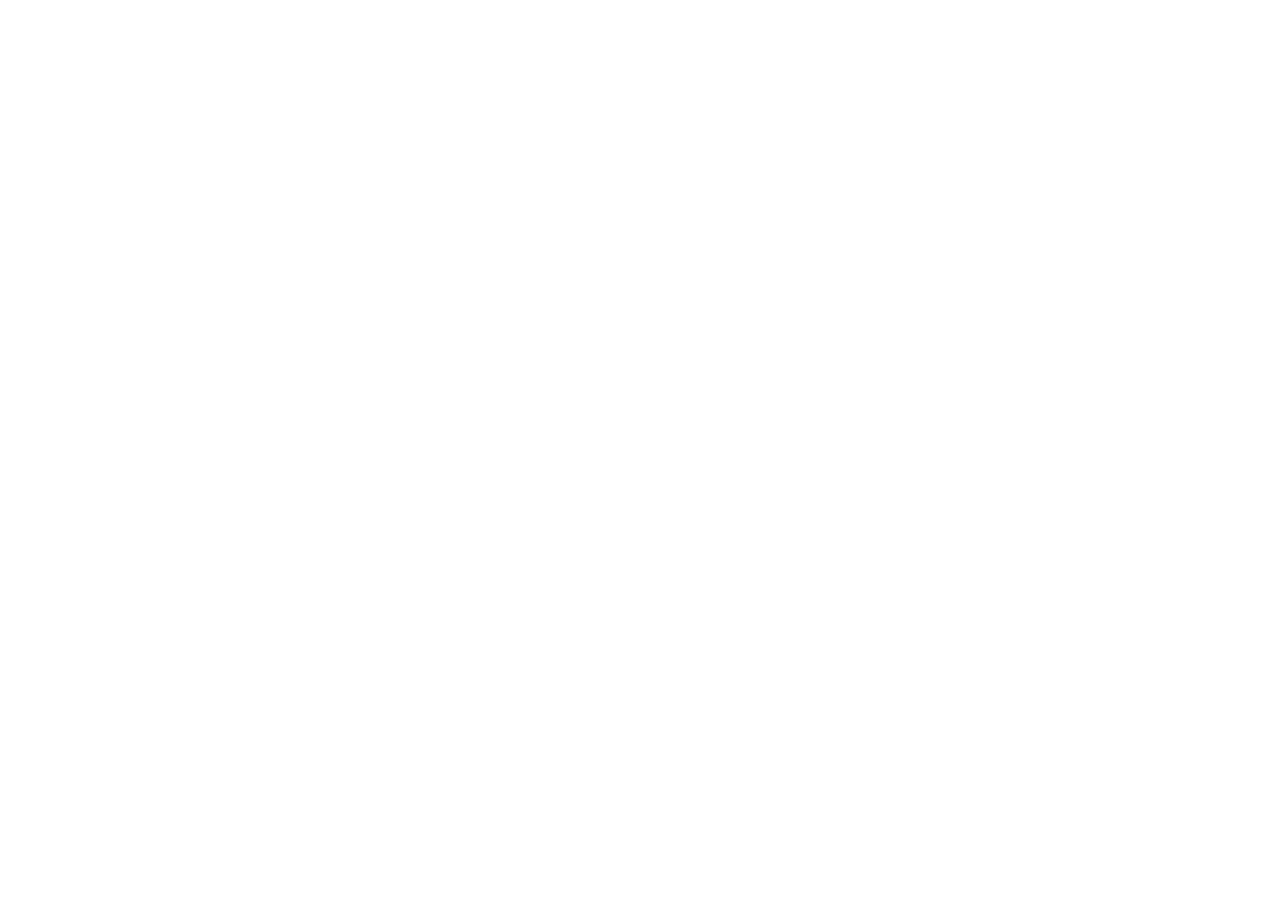
==== index.html @ 0febb9c7 "Создали переменные и простые операции на JS" ====
<!doctype html>
<html lang="ru">
<head>
  <meta charset="UTF-8">
  <meta name="viewport"
        content="width=device-width, user-scalable=no, initial-scale=1.0, maximum-scale=1.0, minimum-scale=1.0">
  <meta http-equiv="X-UA-Compatible" content="ie=edge">
  <title>test-git</title>
</head>
<body>

<script src="test-git.js"></script>
</body>
</html>
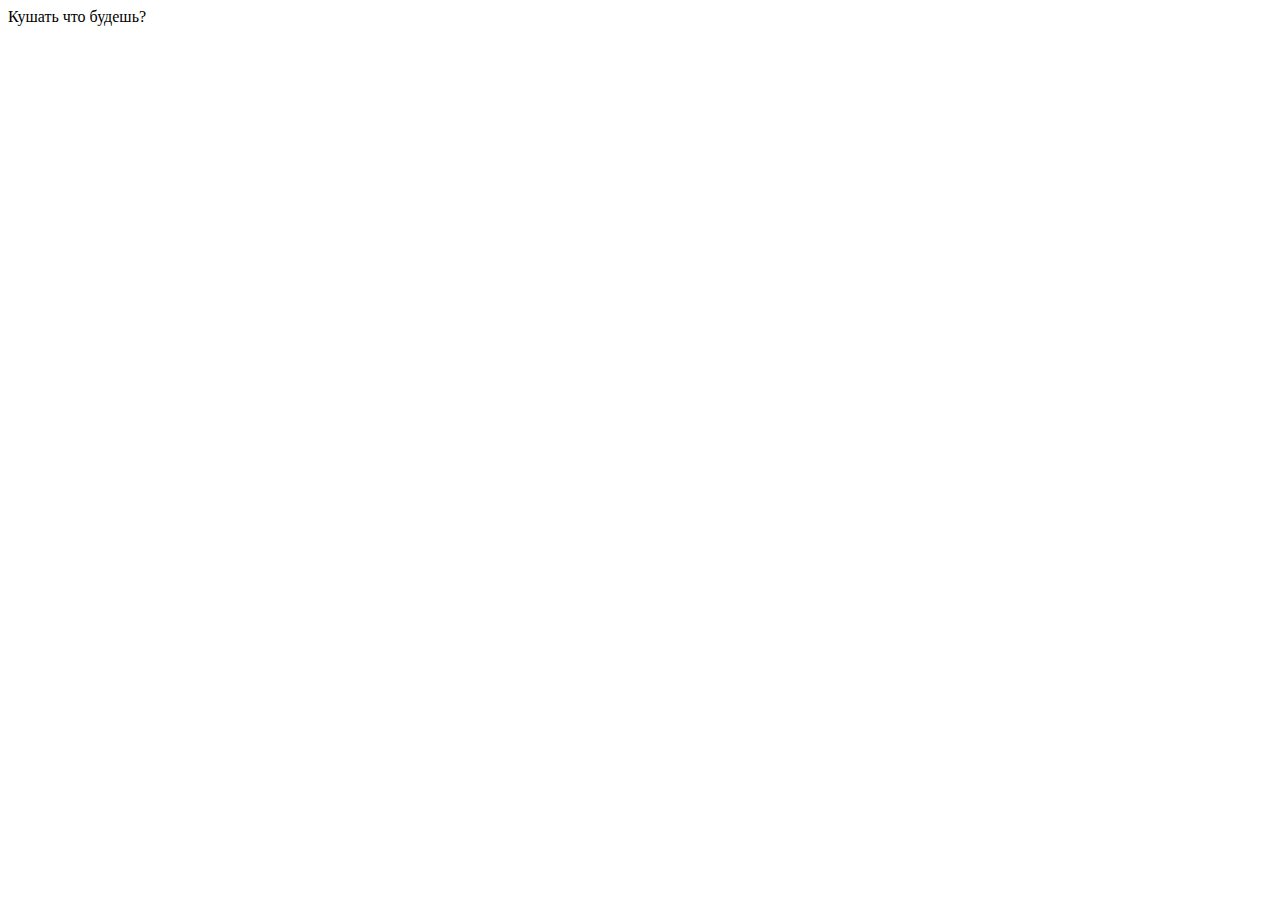
==== commit 8c80d42e: "Добавление из 4-го урока." ====
--- a/index.html
+++ b/index.html
@@ -9,6 +9,6 @@
 </head>
 <body>
 
-<script src="test-git.js"></script>
+<script src="gloTask1.js"></script>
 </body>
 </html>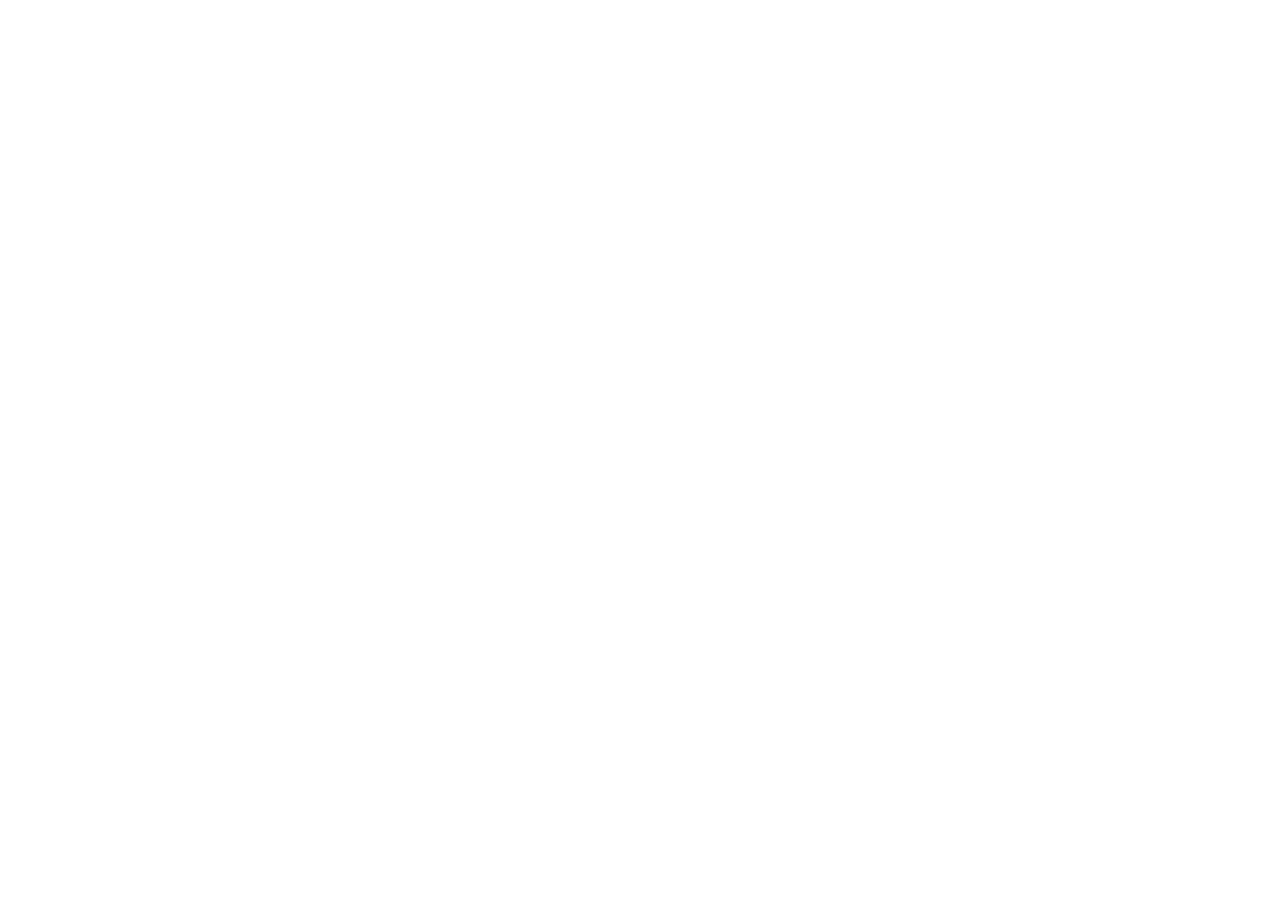
==== commit 722a31d9: "Бонусное №3" ====
--- a/index.html
+++ b/index.html
@@ -9,6 +9,8 @@
 </head>
 <body>
 
-<script src="gloTask1.js"></script>
+<!--<script src=".\bonus01.js"></script>-->
+<!--<script src=".\bonus02.js"></script>-->
+<script src=".\bonus03.js"></script>
 </body>
 </html>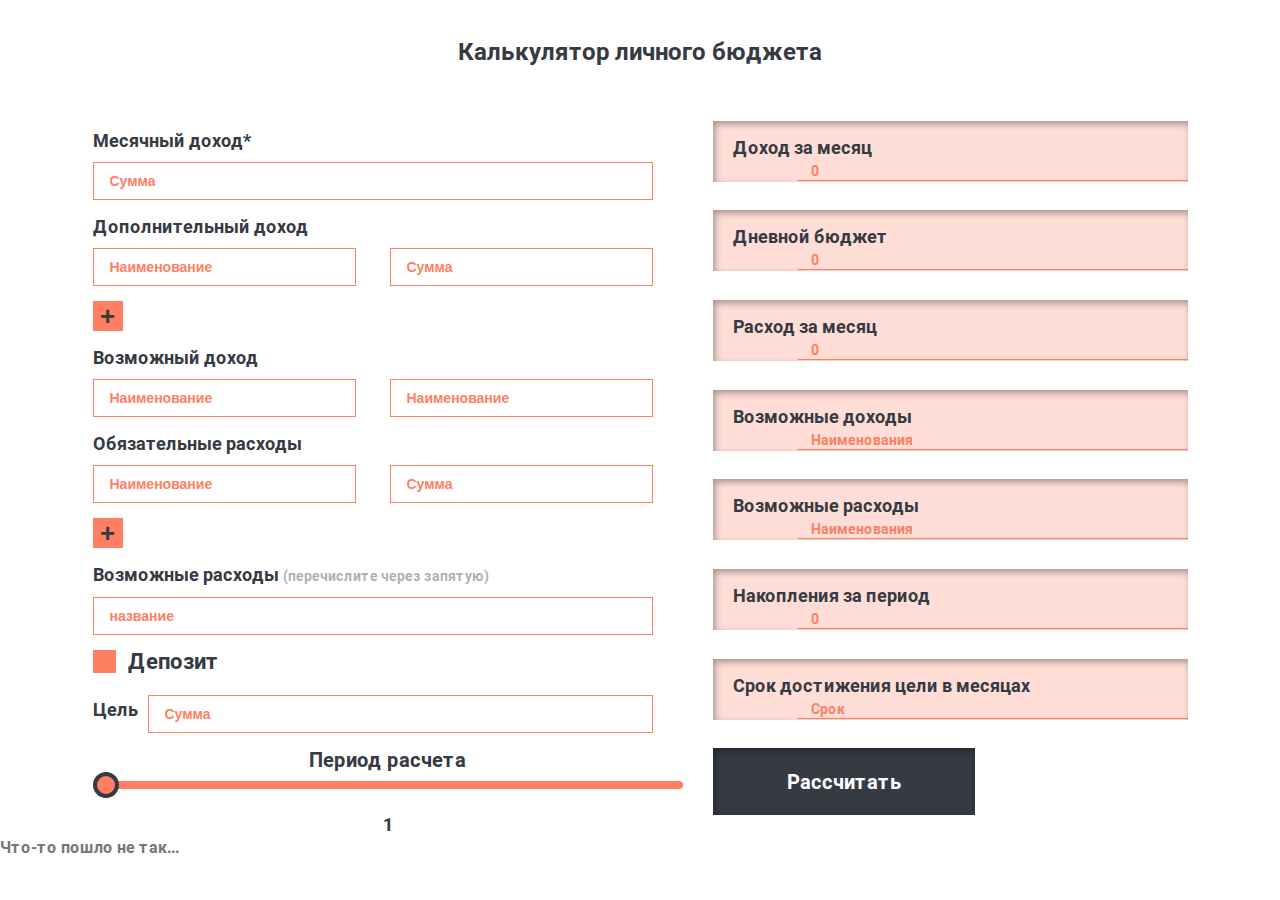
==== commit 132956de: "8-е задание." ====
--- a/index.html
+++ b/index.html
@@ -1,16 +1,131 @@
 <!doctype html>
-<html lang="ru">
+<html lang="pl">
 <head>
   <meta charset="UTF-8">
   <meta name="viewport"
         content="width=device-width, user-scalable=no, initial-scale=1.0, maximum-scale=1.0, minimum-scale=1.0">
   <meta http-equiv="X-UA-Compatible" content="ie=edge">
-  <title>test-git</title>
+  <!-- <link rel="preload" href="./font/Roboto-Bold.woff2" as="font" type="font/woff2" crossorigin> -->
+  <link rel="stylesheet" href="./css/style.min.css">
+
+  <title>Document</title>
 </head>
 <body>
+<h1>Калькулятор личного бюджета</h1>
+<section class="main">
 
-<!--<script src=".\bonus01.js"></script>-->
-<!--<script src=".\bonus02.js"></script>-->
-<script src=".\bonus03.js"></script>
+  <div class="calc">
+
+    <div class="data">
+      <div class="salary">
+        <div class="salary-title title">Месячный доход*</div>
+        <input type="text" class="salary-amount" placeholder="Сумма">
+      </div>
+
+      <div class="income">
+        <div class="income-title title">Дополнительный доход</div>
+        <div class="income-items">
+          <input type="text" class="income-title" placeholder="Наименование">
+          <input type="text" class="income-amount" placeholder="Сумма">
+        </div>
+
+        <button class="btn_plus income_add">+</button>
+      </div>
+
+      <div class="additional_income">
+        <div class="additional_income-title title">Возможный доход</div>
+        <input type="text" class="additional_income-item" placeholder="Наименование">
+        <input type="text" class="additional_income-item" placeholder="Наименование">
+      </div>
+
+      <div class="expenses">
+        <div class="expenses-title title">Обязательные расходы</div>
+        <div class="expenses-items">
+          <input type="text" class="expenses-title" placeholder="Наименование">
+          <input type="text" class="expenses-amount" placeholder="Сумма">
+        </div>
+
+        <button class="btn_plus expenses_add">+</button>
+      </div>
+      <div class="additional_expenses">
+        <div class="additional_expenses-title title">Возможные расходы <span>(перечислите через запятую)</span></div>
+        <input type="text" class="additional_expenses-item" placeholder="название">
+
+      </div>
+
+      <div class="deposit">
+        <label class="deposit-label title">Депозит
+          <input id="deposit-check" type="checkbox">
+          <span class="deposit-checkmark"></span>
+        </label>
+        <select class="deposit-bank">
+          <option value="0">Процент</option>
+          <option value="0.03">Сбербанк</option>
+          <option value="0.05">Альфабанк</option>
+          <option value="0.09">Тинькофф</option>
+          <option value="other">Другой</option>
+        </select>
+        <div class="deposit-calc">
+          <input type="text" class="deposit-amount" placeholder="Сумма">
+          <input type="text" class="deposit-percent" placeholder="Процент" disabled>
+        </div>
+      </div>
+
+      <div class="target">
+        <span class="target-title title">Цель</span>
+        <input type="text" class="target-amount" placeholder="Сумма">
+      </div>
+
+      <div class="period">
+        <div class="title period-title">Период расчета</div>
+        <input class="period-select" type="range" step="1" min="1" max="12" value="1">
+        <div class="title period-amount">1</div>
+      </div>
+
+    </div>
+
+    <div class="result">
+      <div class="result-budget_month">
+        <span class="title">Доход за месяц</span>
+        <input type="text" class="result-total budget_month-value" placeholder="0" disabled>
+      </div>
+      <div class="result-budget_day">
+        <span class="title">Дневной бюджет</span>
+        <input type="text" class="result-total budget_day-value" placeholder="0">
+      </div>
+
+      <div class="result-expenses_month">
+        <span class="title">Расход за месяц</span>
+        <input type="text" class="result-total expenses_month-value" placeholder="0" disabled>
+      </div>
+      <div class="result-additional_income">
+        <span class="title">Возможные доходы</span>
+        <input type="text" class="result-total additional_income-value" placeholder="Наименования" disabled>
+      </div>
+      <div class="result-additional_expenses">
+        <span class="title">Возможные расходы</span>
+        <input type="text" class="result-total additional_expenses-value" placeholder="Наименования" disabled>
+      </div>
+
+      <div class="result-income_period">
+        <span class="title">Накопления за период</span>
+        <input type="text" class="result-total income_period-value" placeholder="0" disabled>
+      </div>
+      <div class="result-target_month">
+        <span class="title">Срок достижения цели в месяцах</span>
+        <input type="text" class="result-total target_month-value" placeholder="Срок" disabled>
+      </div>
+      <div class="control">
+        <button id="start">Рассчитать</button>
+        <button id="cancel">Сбросить</button>
+      </div>
+    </div>
+
+
+  </div>
+
+
+</section>
+<script src="./js/script.js"></script>
 </body>
 </html>--- a/css/style.min.css
+++ b/css/style.min.css
@@ -0,0 +1 @@
+@font-face{font-family:Roboto;src:url(../font/Roboto-Bold.woff2) format("woff2"),url(../font/Roboto-Bold.woff) format("woff")}body{font-family:Roboto,sans-serif;color:#777;padding-top:40px}*{-webkit-box-sizing:border-box;box-sizing:border-box;margin:0;padding:0;outline:0}a,a:active,a:focus,a:hover,a:visited{text-decoration:none}.calc{display:-webkit-box;display:-ms-flexbox;display:flex;-ms-flex-wrap:wrap;flex-wrap:wrap;max-width:90%;margin:auto;-webkit-box-pack:center;-ms-flex-pack:center;justify-content:center}h1{color:#353a43;font-size:24px;font-weight:700;line-height:24px;text-align:center;margin-bottom:50px}.title{color:#353a43;font-size:18px;font-weight:700;line-height:24px;margin-top:15px}.title span{font-size:14px;color:#adb1ba}.data>div{padding-right:30px}.data input[type=text]{height:20px;padding:18px 16px;border:1px solid #ff7f63;margin:9px 30px 0 0;width:263px}.data input[type=text]::-webkit-input-placeholder{color:#ff7f63;font-size:14px;font-weight:700;line-height:24px}.data input[type=text]:-moz-placeholder{color:#ff7f63;font-size:14px;font-weight:700;line-height:24px}.data input[type=text]::-moz-placeholder{color:#ff7f63;font-size:14px;font-weight:700;line-height:24px}.data input[type=text]:-ms-input-placeholder{color:#ff7f63;font-size:14px;font-weight:700;line-height:24px}.data .btn_plus{width:30px;height:30px;text-align:center;line-height:30px;background-color:#ff7f63;color:#353a43;outline:0;border:none;font-size:26px;font-weight:700;cursor:pointer;margin-top:15px}.data .btn_plus:hover{-webkit-box-shadow:inset 2px 3px 7px rgba(0,0,0,.35);box-shadow:inset 2px 3px 7px rgba(0,0,0,.35)}.data .additional_expenses-item,.data .salary-amount{width:calc(100% - 30px)!important}.data .deposit-label{display:block;position:relative;padding-left:35px;margin-bottom:12px;cursor:pointer;font-size:22px;-webkit-user-select:none;-moz-user-select:none;-ms-user-select:none;user-select:none}.data .deposit-label input{position:absolute;opacity:0;cursor:pointer;height:0;width:0}.data .deposit-label .deposit-checkmark{position:absolute;top:0;left:0;height:23px;width:23px;background-color:#ff7f63}.data .deposit-label .deposit-checkmark:after{content:"";position:absolute;display:none;left:9px;top:5px;width:5px;height:10px;border:solid #353a43;border-width:0 3px 3px 0;-webkit-transform:rotate(45deg);transform:rotate(45deg)}.data .deposit-label:hover input~.deposit-checkmark{background-color:#ff7f63;-webkit-box-shadow:inset 2px 3px 7px rgba(0,0,0,.35);box-shadow:inset 2px 3px 7px rgba(0,0,0,.35)}.data .deposit-label input:checked~.deposit-checkmark:after{display:block}.data .deposit-bank{display:none;font-family:Roboto,sans-serif;font-size:14px;font-variant:small-caps;font-weight:700;color:#444;line-height:1.3;padding:.6em 1.4em .5em .8em;width:263px;max-width:100%;-webkit-box-sizing:border-box;box-sizing:border-box;margin:0;-webkit-box-shadow:inset 2px 3px 7px rgba(0,0,0,.35);box-shadow:inset 2px 3px 7px rgba(0,0,0,.35);border:1px solid #ff7f63;background-color:#ff7f63;cursor:pointer;-moz-appearance:none;-webkit-appearance:none;appearance:none;background-image:url(../img/arrow.svg);background-repeat:no-repeat,repeat;background-position:right .7em top 50%,0 0;background-size:20px auto,100%}.data .deposit-bank::-ms-expand{display:none}.data .deposit-bank:hover{border-color:#888}.data .deposit-bank:focus{border-color:#aaa;color:#222;outline:0}.data .deposit-bank option{font-weight:400}.data .deposit-amount,.data .deposit-percent{display:none}.data .target{display:-webkit-box;display:-ms-flexbox;display:flex}.data .target-title{margin:auto 10px auto auto}.data .target-amount{-webkit-box-flex:1;-ms-flex-positive:1;flex-grow:1}.data .period{text-align:center}.data .period-title{font-size:20px;text-align:center}.data .period input[type=range].period-select{-webkit-appearance:none;width:100%;margin:9px 0}.data .period input[type=range].period-select:focus{outline:0}.data .period input[type=range].period-select::-webkit-slider-runnable-track{width:100%;height:8px;cursor:pointer;background:#ff7f63;border-radius:25px;border:0 solid #000001}.data .period input[type=range].period-select::-webkit-slider-thumb{border:4px solid #353a43;height:26px;width:26px;border-radius:50px;background:#ff7f63;cursor:pointer;-webkit-appearance:none;margin-top:-9px}.data .period input[type=range].period-select:focus::-webkit-slider-runnable-track{background:#ff7f63}.data .period input[type=range].period-select::-moz-range-track{width:100%;height:8px;cursor:pointer;background:#ff7f63;border-radius:25px;border:0 solid #000001}.data .period input[type=range].period-select::-moz-range-thumb{border:4px solid #353a43;height:26px;width:26px;border-radius:50px;background:#ff7f63;cursor:pointer}.data .period input[type=range].period-select::-ms-track{width:100%;height:8px;cursor:pointer;background:0 0;border-color:transparent;color:transparent}.data .period input[type=range].period-select::-ms-fill-lower,.data .period input[type=range].period-select::-ms-fill-upper{background:#ff7f63;border:0 solid #000001;border-radius:50px}.data .period input[type=range].period-select::-ms-thumb{border:4px solid #353a43;width:26px;border-radius:50px;background:#ff7f63;cursor:pointer;height:8px}.data .period input[type=range].period-select:focus::-ms-fill-lower,.data .period input[type=range].period-select:focus::-ms-fill-upper{background:#ff7f63}.result{display:-webkit-box;display:-ms-flexbox;display:flex;-webkit-box-orient:vertical;-webkit-box-direction:normal;-ms-flex-direction:column;flex-direction:column;-ms-flex-pack:distribute;justify-content:space-around}.result div{width:100%;-webkit-box-shadow:inset 2px 3px 7px rgba(0,0,0,.35);box-shadow:inset 2px 3px 7px rgba(0,0,0,.35);background-color:rgba(255,127,99,.26);color:#353a43;padding:15px 0 1px 20px;margin-bottom:15px}.result div span{display:block}.result div input{min-width:390px;margin-left:65px;padding-left:13px;border:none;outline:0;border-bottom:1px solid #ff7f63;color:#ff7f63;font-family:Roboto;font-size:14px;font-weight:700;background-color:transparent}.result div input::-webkit-input-placeholder{color:#ff7f63;font-size:14px;font-weight:700;line-height:24px}.result div input:-moz-placeholder{color:#ff7f63;font-size:14px;font-weight:700;line-height:24px}.result div input::-moz-placeholder{color:#ff7f63;font-size:14px;font-weight:700;line-height:24px}.result div input:-ms-input-placeholder{color:#ff7f63;font-size:14px;font-weight:700;line-height:24px}.result .title{margin-top:0}.result .control{background-color:transparent;-webkit-box-shadow:none;box-shadow:none;display:-webkit-box;display:-ms-flexbox;display:flex;-webkit-box-pack:justify;-ms-flex-pack:justify;justify-content:space-between;padding:0}.result #cancel{display:none}.result #cancel,.result #start{width:262px;height:67px;-webkit-box-shadow:inset 2px 3px 7px rgba(0,0,0,.35);box-shadow:inset 2px 3px 7px rgba(0,0,0,.35);background-color:#353a43;color:#fff;font-size:20px;font-family:Roboto;font-weight:700;line-height:24px;cursor:pointer;border:none;outline:transparent}.result #cancel:hover,.result #start:hover{opacity:.7}.result #cancel:active,.result #start:active{background-color:#ff7f63;color:#fff;opacity:1}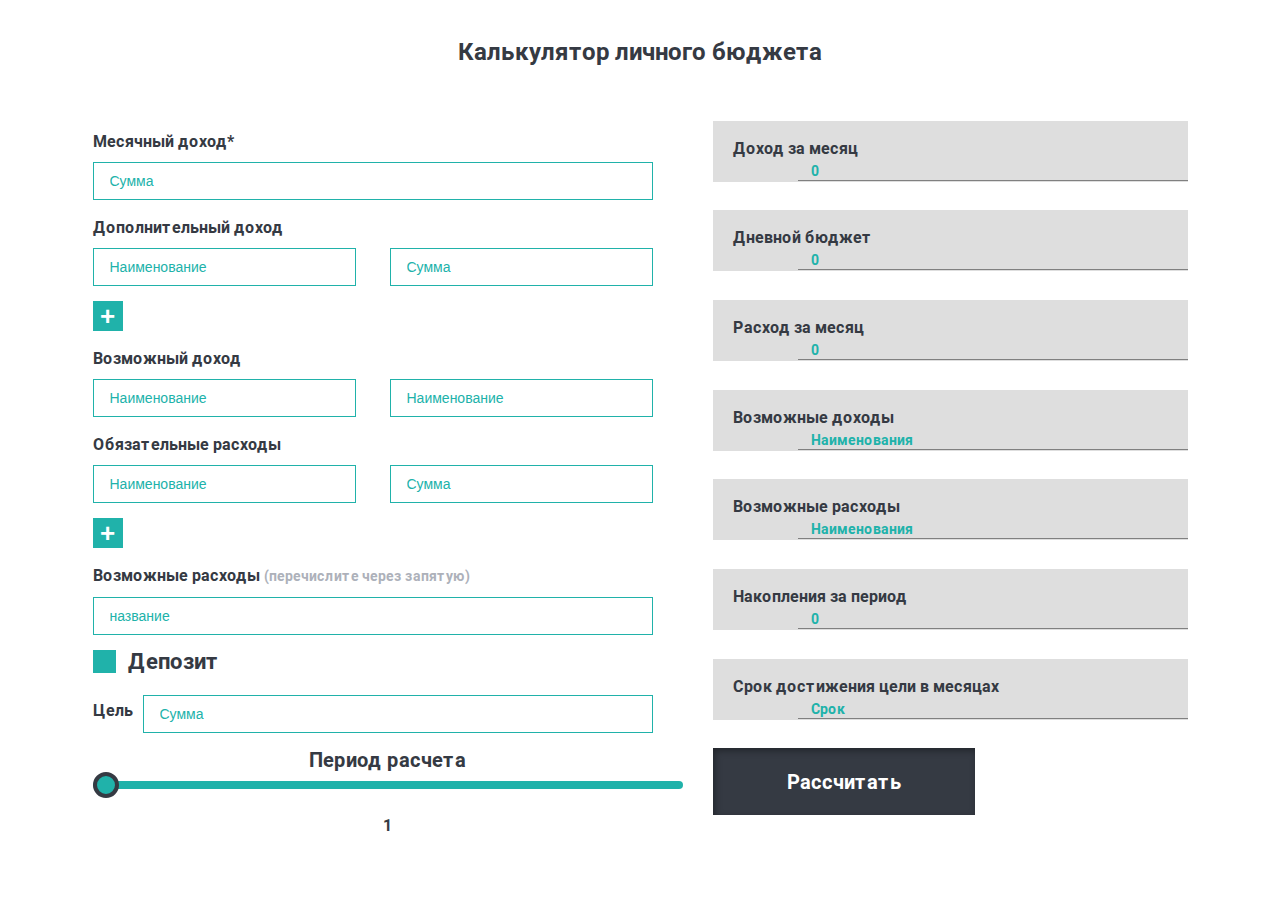
==== commit b37ecdd1: "Изменены стили." ====
--- a/index.html
+++ b/index.html
@@ -5,10 +5,10 @@
   <meta name="viewport"
         content="width=device-width, user-scalable=no, initial-scale=1.0, maximum-scale=1.0, minimum-scale=1.0">
   <meta http-equiv="X-UA-Compatible" content="ie=edge">
-  <!-- <link rel="preload" href="./font/Roboto-Bold.woff2" as="font" type="font/woff2" crossorigin> -->
+  <link rel="preload" href="./font/Roboto-Bold.woff2" as="font" type="font/woff2" crossorigin>
   <link rel="stylesheet" href="./css/style.min.css">
 
-  <title>Document</title>
+  <title>Budget Calculator</title>
 </head>
 <body>
 <h1>Калькулятор личного бюджета</h1>
@@ -127,5 +127,6 @@
 
 </section>
 <script src="./js/script.js"></script>
+
 </body>
 </html>--- a/css/style.min.css
+++ b/css/style.min.css
@@ -1 +1 @@
-@font-face{font-family:Roboto;src:url(../font/Roboto-Bold.woff2) format("woff2"),url(../font/Roboto-Bold.woff) format("woff")}body{font-family:Roboto,sans-serif;color:#777;padding-top:40px}*{-webkit-box-sizing:border-box;box-sizing:border-box;margin:0;padding:0;outline:0}a,a:active,a:focus,a:hover,a:visited{text-decoration:none}.calc{display:-webkit-box;display:-ms-flexbox;display:flex;-ms-flex-wrap:wrap;flex-wrap:wrap;max-width:90%;margin:auto;-webkit-box-pack:center;-ms-flex-pack:center;justify-content:center}h1{color:#353a43;font-size:24px;font-weight:700;line-height:24px;text-align:center;margin-bottom:50px}.title{color:#353a43;font-size:18px;font-weight:700;line-height:24px;margin-top:15px}.title span{font-size:14px;color:#adb1ba}.data>div{padding-right:30px}.data input[type=text]{height:20px;padding:18px 16px;border:1px solid #ff7f63;margin:9px 30px 0 0;width:263px}.data input[type=text]::-webkit-input-placeholder{color:#ff7f63;font-size:14px;font-weight:700;line-height:24px}.data input[type=text]:-moz-placeholder{color:#ff7f63;font-size:14px;font-weight:700;line-height:24px}.data input[type=text]::-moz-placeholder{color:#ff7f63;font-size:14px;font-weight:700;line-height:24px}.data input[type=text]:-ms-input-placeholder{color:#ff7f63;font-size:14px;font-weight:700;line-height:24px}.data .btn_plus{width:30px;height:30px;text-align:center;line-height:30px;background-color:#ff7f63;color:#353a43;outline:0;border:none;font-size:26px;font-weight:700;cursor:pointer;margin-top:15px}.data .btn_plus:hover{-webkit-box-shadow:inset 2px 3px 7px rgba(0,0,0,.35);box-shadow:inset 2px 3px 7px rgba(0,0,0,.35)}.data .additional_expenses-item,.data .salary-amount{width:calc(100% - 30px)!important}.data .deposit-label{display:block;position:relative;padding-left:35px;margin-bottom:12px;cursor:pointer;font-size:22px;-webkit-user-select:none;-moz-user-select:none;-ms-user-select:none;user-select:none}.data .deposit-label input{position:absolute;opacity:0;cursor:pointer;height:0;width:0}.data .deposit-label .deposit-checkmark{position:absolute;top:0;left:0;height:23px;width:23px;background-color:#ff7f63}.data .deposit-label .deposit-checkmark:after{content:"";position:absolute;display:none;left:9px;top:5px;width:5px;height:10px;border:solid #353a43;border-width:0 3px 3px 0;-webkit-transform:rotate(45deg);transform:rotate(45deg)}.data .deposit-label:hover input~.deposit-checkmark{background-color:#ff7f63;-webkit-box-shadow:inset 2px 3px 7px rgba(0,0,0,.35);box-shadow:inset 2px 3px 7px rgba(0,0,0,.35)}.data .deposit-label input:checked~.deposit-checkmark:after{display:block}.data .deposit-bank{display:none;font-family:Roboto,sans-serif;font-size:14px;font-variant:small-caps;font-weight:700;color:#444;line-height:1.3;padding:.6em 1.4em .5em .8em;width:263px;max-width:100%;-webkit-box-sizing:border-box;box-sizing:border-box;margin:0;-webkit-box-shadow:inset 2px 3px 7px rgba(0,0,0,.35);box-shadow:inset 2px 3px 7px rgba(0,0,0,.35);border:1px solid #ff7f63;background-color:#ff7f63;cursor:pointer;-moz-appearance:none;-webkit-appearance:none;appearance:none;background-image:url(../img/arrow.svg);background-repeat:no-repeat,repeat;background-position:right .7em top 50%,0 0;background-size:20px auto,100%}.data .deposit-bank::-ms-expand{display:none}.data .deposit-bank:hover{border-color:#888}.data .deposit-bank:focus{border-color:#aaa;color:#222;outline:0}.data .deposit-bank option{font-weight:400}.data .deposit-amount,.data .deposit-percent{display:none}.data .target{display:-webkit-box;display:-ms-flexbox;display:flex}.data .target-title{margin:auto 10px auto auto}.data .target-amount{-webkit-box-flex:1;-ms-flex-positive:1;flex-grow:1}.data .period{text-align:center}.data .period-title{font-size:20px;text-align:center}.data .period input[type=range].period-select{-webkit-appearance:none;width:100%;margin:9px 0}.data .period input[type=range].period-select:focus{outline:0}.data .period input[type=range].period-select::-webkit-slider-runnable-track{width:100%;height:8px;cursor:pointer;background:#ff7f63;border-radius:25px;border:0 solid #000001}.data .period input[type=range].period-select::-webkit-slider-thumb{border:4px solid #353a43;height:26px;width:26px;border-radius:50px;background:#ff7f63;cursor:pointer;-webkit-appearance:none;margin-top:-9px}.data .period input[type=range].period-select:focus::-webkit-slider-runnable-track{background:#ff7f63}.data .period input[type=range].period-select::-moz-range-track{width:100%;height:8px;cursor:pointer;background:#ff7f63;border-radius:25px;border:0 solid #000001}.data .period input[type=range].period-select::-moz-range-thumb{border:4px solid #353a43;height:26px;width:26px;border-radius:50px;background:#ff7f63;cursor:pointer}.data .period input[type=range].period-select::-ms-track{width:100%;height:8px;cursor:pointer;background:0 0;border-color:transparent;color:transparent}.data .period input[type=range].period-select::-ms-fill-lower,.data .period input[type=range].period-select::-ms-fill-upper{background:#ff7f63;border:0 solid #000001;border-radius:50px}.data .period input[type=range].period-select::-ms-thumb{border:4px solid #353a43;width:26px;border-radius:50px;background:#ff7f63;cursor:pointer;height:8px}.data .period input[type=range].period-select:focus::-ms-fill-lower,.data .period input[type=range].period-select:focus::-ms-fill-upper{background:#ff7f63}.result{display:-webkit-box;display:-ms-flexbox;display:flex;-webkit-box-orient:vertical;-webkit-box-direction:normal;-ms-flex-direction:column;flex-direction:column;-ms-flex-pack:distribute;justify-content:space-around}.result div{width:100%;-webkit-box-shadow:inset 2px 3px 7px rgba(0,0,0,.35);box-shadow:inset 2px 3px 7px rgba(0,0,0,.35);background-color:rgba(255,127,99,.26);color:#353a43;padding:15px 0 1px 20px;margin-bottom:15px}.result div span{display:block}.result div input{min-width:390px;margin-left:65px;padding-left:13px;border:none;outline:0;border-bottom:1px solid #ff7f63;color:#ff7f63;font-family:Roboto;font-size:14px;font-weight:700;background-color:transparent}.result div input::-webkit-input-placeholder{color:#ff7f63;font-size:14px;font-weight:700;line-height:24px}.result div input:-moz-placeholder{color:#ff7f63;font-size:14px;font-weight:700;line-height:24px}.result div input::-moz-placeholder{color:#ff7f63;font-size:14px;font-weight:700;line-height:24px}.result div input:-ms-input-placeholder{color:#ff7f63;font-size:14px;font-weight:700;line-height:24px}.result .title{margin-top:0}.result .control{background-color:transparent;-webkit-box-shadow:none;box-shadow:none;display:-webkit-box;display:-ms-flexbox;display:flex;-webkit-box-pack:justify;-ms-flex-pack:justify;justify-content:space-between;padding:0}.result #cancel{display:none}.result #cancel,.result #start{width:262px;height:67px;-webkit-box-shadow:inset 2px 3px 7px rgba(0,0,0,.35);box-shadow:inset 2px 3px 7px rgba(0,0,0,.35);background-color:#353a43;color:#fff;font-size:20px;font-family:Roboto;font-weight:700;line-height:24px;cursor:pointer;border:none;outline:transparent}.result #cancel:hover,.result #start:hover{opacity:.7}.result #cancel:active,.result #start:active{background-color:#ff7f63;color:#fff;opacity:1}+@font-face{font-family:Roboto;src:url(../font/Roboto-Bold.woff2) format("woff2"),url(../font/Roboto-Bold.woff) format("woff")}body{font-family:Roboto,sans-serif;color:#777;padding-top:40px}*{-webkit-box-sizing:border-box;box-sizing:border-box;margin:0;padding:0;outline:0}a,a:active,a:focus,a:hover,a:visited{text-decoration:none}.calc{display:-webkit-box;display:-ms-flexbox;display:flex;-ms-flex-wrap:wrap;flex-wrap:wrap;max-width:90%;margin:auto;-webkit-box-pack:center;-ms-flex-pack:center;justify-content:center}h1{color:#353a43;font-size:24px;font-weight:700;line-height:24px;text-align:center;margin-bottom:50px}.title{color:#353a43;font-size:16px;font-weight:200;line-height:24px;margin-top:15px}.title span{font-size:14px;color:#adb1ba}.data>div{padding-right:30px}.data input[type=text]{height:20px;padding:18px 16px;border:1px solid #20b2aa;margin:9px 30px 0 0;width:263px}.data input[type=text]::-webkit-input-placeholder{color:#20b2aa;font-size:14px;font-weight:400;line-height:24px}.data input[type=text]:-moz-placeholder{color:#20b2aa;font-size:14px;font-weight:700;line-height:24px}.data input[type=text]::-moz-placeholder{color:#20b2aa;font-size:14px;font-weight:400;line-height:24px}.data input[type=text]:-ms-input-placeholder{color:#20b2aa;font-size:14px;font-weight:400;line-height:24px}.data .btn_plus{width:30px;height:30px;text-align:center;line-height:30px;background-color:#20b2aa;color:#ffffff;outline:0;border:none;font-size:26px;font-weight:700;cursor:pointer;margin-top:15px}.data .btn_plus:hover{-webkit-box-shadow:inset 2px 3px 7px rgba(0,0,0,.35);box-shadow:inset 2px 3px 7px rgba(0,0,0,.35)}.data .additional_expenses-item,.data .salary-amount{width:calc(100% - 30px)!important}.data .deposit-label{display:block;position:relative;padding-left:35px;margin-bottom:12px;cursor:pointer;font-size:22px;-webkit-user-select:none;-moz-user-select:none;-ms-user-select:none;user-select:none}.data .deposit-label input{position:absolute;opacity:0;cursor:pointer;height:0;width:0}.data .deposit-label .deposit-checkmark{position:absolute;top:0;left:0;height:23px;width:23px;background-color:#20b2aa}.data .deposit-label .deposit-checkmark:after{content:"";position:absolute;display:none;left:9px;top:5px;width:5px;height:10px;border:solid #ffffff;border-width:0 3px 3px 0;-webkit-transform:rotate(45deg);transform:rotate(45deg)}.data .deposit-label:hover input~.deposit-checkmark{background-color:#20b2aa;-webkit-box-shadow:inset 2px 3px 7px rgba(0,0,0,.35);box-shadow:inset 2px 3px 7px rgba(0,0,0,.35)}.data .deposit-label input:checked~.deposit-checkmark:after{display:block}.data .deposit-bank{display:none;font-family:Roboto,sans-serif;font-size:14px;font-variant:small-caps;font-weight:400;color:#ffffff;line-height:1.3;padding:.6em 1.4em .5em .8em;width:263px;max-width:100%;-webkit-box-sizing:border-box;box-sizing:border-box;margin:0;-webkit-box-shadow:inset 2px 3px 7px rgba(0,0,0,.35);box-shadow:inset 2px 3px 7px rgba(0,0,0,.35);border:1px solid #20b2aa;background-color:#20b2aa;cursor:pointer;-moz-appearance:none;-webkit-appearance:none;appearance:none;background-image:url(../img/arrow.svg);background-repeat:no-repeat,repeat;background-position:right .7em top 50%,0 0;background-size:20px auto,100%}.data .deposit-bank::-ms-expand{display:none}.data .deposit-bank:hover{border-color:#888}.data .deposit-bank:focus{border-color:#aaa;color:#ffffff;outline:0}.data .deposit-bank option{font-weight:200}.data .deposit-amount,.data .deposit-percent{display:none}.data .target{display:-webkit-box;display:-ms-flexbox;display:flex}.data .target-title{margin:auto 10px auto auto}.data .target-amount{-webkit-box-flex:1;-ms-flex-positive:1;flex-grow:1}.data .period{text-align:center}.data .period-title{font-size:20px;text-align:center}.data .period input[type=range].period-select{-webkit-appearance:none;width:100%;margin:9px 0}.data .period input[type=range].period-select:focus{outline:0}.data .period input[type=range].period-select::-webkit-slider-runnable-track{width:100%;height:8px;cursor:pointer;background:#20b2aa;border-radius:25px;border:0 solid #000001}.data .period input[type=range].period-select::-webkit-slider-thumb{border:4px solid #353a43;height:26px;width:26px;border-radius:50px;background:#20b2aa;cursor:pointer;-webkit-appearance:none;margin-top:-9px}.data .period input[type=range].period-select:focus::-webkit-slider-runnable-track{background:#20b2aa}.data .period input[type=range].period-select::-moz-range-track{width:100%;height:8px;cursor:pointer;background:#353a43;border-radius:25px;border:0 solid #000001}.data .period input[type=range].period-select::-moz-range-thumb{border:4px solid #ffffff;height:26px;width:26px;border-radius:50px;background:#20b2aa;cursor:pointer}.data .period input[type=range].period-select::-ms-track{width:100%;height:8px;cursor:pointer;background:0 0;border-color:transparent;color:transparent}.data .period input[type=range].period-select::-ms-fill-lower,.data .period input[type=range].period-select::-ms-fill-upper{background:#20b2aa;border:0 solid #000001;border-radius:50px}.data .period input[type=range].period-select::-ms-thumb{border:4px solid #353a43;width:26px;border-radius:50px;background:#20b2aa;cursor:pointer;height:8px}.data .period input[type=range].period-select:focus::-ms-fill-lower,.data .period input[type=range].period-select:focus::-ms-fill-upper{background:#20b2aa}.result{display:-webkit-box;display:-ms-flexbox;display:flex;-webkit-box-orient:vertical;-webkit-box-direction:normal;-ms-flex-direction:column;flex-direction:column;-ms-flex-pack:distribute;justify-content:space-around}.result div{width:100%;background-color:rgba(128,128,128,.26);color:#353a43;padding:15px 0 1px 20px;margin-bottom:15px}.result div span{display:block}.result div input{min-width:390px;margin-left:65px;padding-left:13px;border:none;outline:0;border-bottom:1px solid #808080;color:#20b2aa;font-family:Roboto;font-size:14px;font-weight:700;background-color:transparent}.result div input::-webkit-input-placeholder{color:#20b2aa;font-size:14px;font-weight:700;line-height:24px}.result div input:-moz-placeholder{color:#20b2aa;font-size:14px;font-weight:700;line-height:24px}.result div input::-moz-placeholder{color:#20b2aa;font-size:14px;font-weight:700;line-height:24px}.result div input:-ms-input-placeholder{color:#20b2aa;font-size:14px;font-weight:700;line-height:24px}.result .title{margin-top:0}.result .control{background-color:transparent;-webkit-box-shadow:none;box-shadow:none;display:-webkit-box;display:-ms-flexbox;display:flex;-webkit-box-pack:justify;-ms-flex-pack:justify;justify-content:space-between;padding:0}.result #cancel{display:none}.result #cancel,.result #start{width:262px;height:67px;-webkit-box-shadow:inset 2px 3px 7px rgba(0,0,0,.35);box-shadow:inset 2px 3px 7px rgba(0,0,0,.35);background-color:#353a43;color:#fff;font-size:20px;font-family:Roboto;font-weight:700;line-height:24px;cursor:pointer;border:none;outline:transparent}.result #cancel:hover,.result #start:hover{opacity:.7}.result #cancel:active,.result #start:active{background-color:#20b2aa;color:#fff;opacity:1}